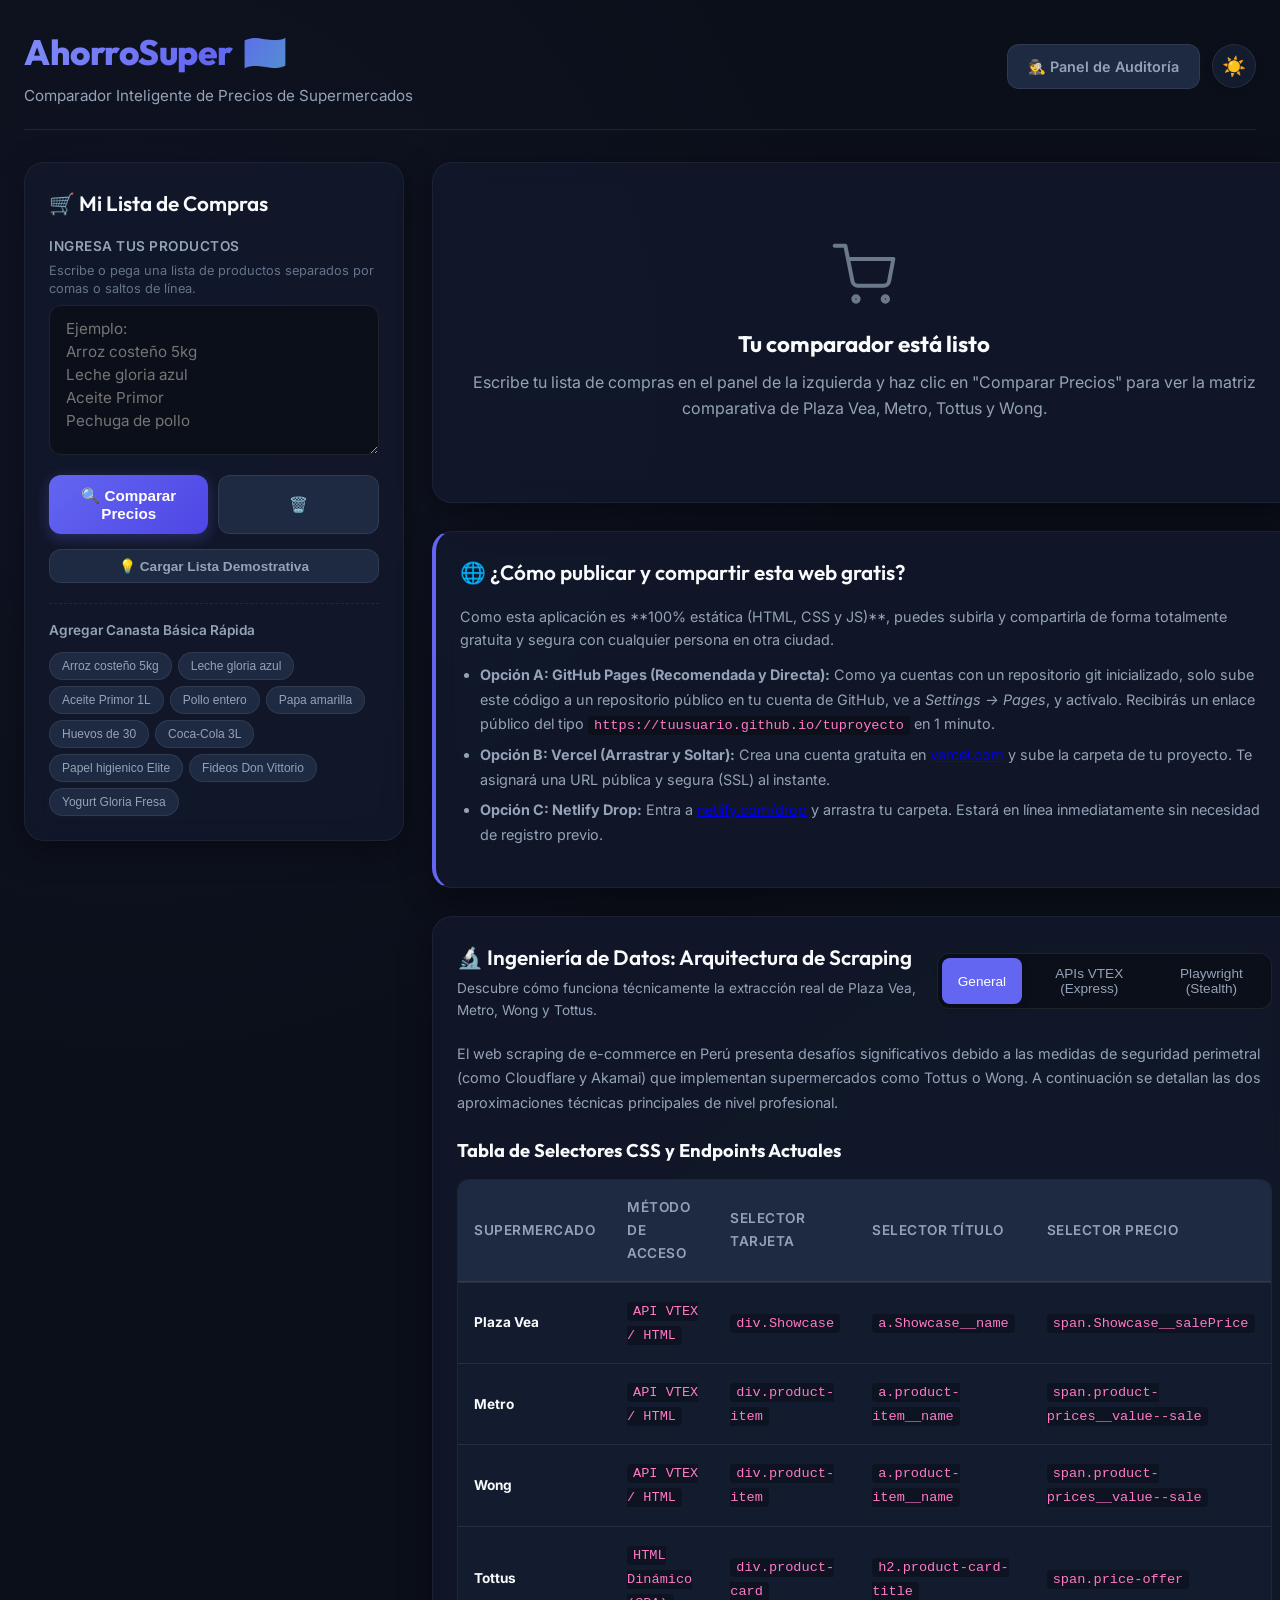
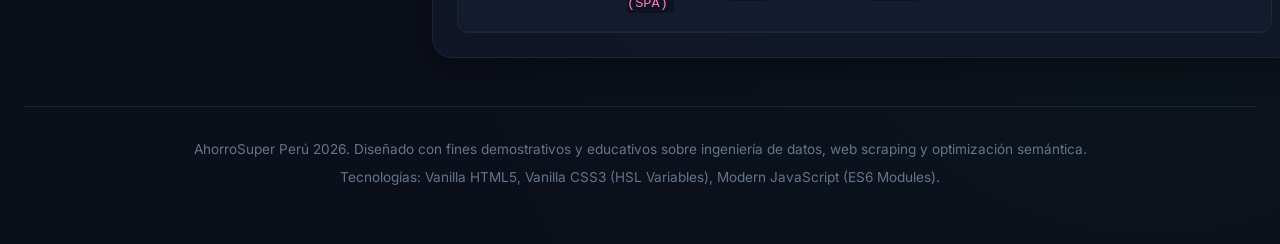
==== index.html @ aae30f2a "feat: implement price comparison, separate audit page, and card toggles" ====
<!DOCTYPE html>
<html lang="es" data-theme="dark">
<head>
  <meta charset="UTF-8">
  <meta name="viewport" content="width=device-width, initial-scale=1.0">
  <title>AhorroSuper 🇵🇪 | Comparador de Precios de Supermercados de Perú</title>
  <meta name="description" content="Compara precios en tiempo real entre Plaza Vea, Metro, Tottus y Wong. Optimiza tu canasta familiar y ahorra al máximo con estrategias inteligentes.">
  <link rel="stylesheet" href="style.css">
</head>
<body>

  <div class="app-container">
    <!-- Encabezado -->
    <header>
      <div class="logo-section">
        <h1>AhorroSuper<span>🇵🇪</span></h1>
        <p>Comparador Inteligente de Precios de Supermercados</p>
      </div>
      <div class="header-actions">
        <a href="audit.html" class="nav-link" style="background-color: var(--bg-tertiary); border: 1px solid var(--border-color); color: var(--text-secondary); padding: 10px 20px; border-radius: var(--radius-md); text-decoration: none; font-weight: 600; font-size: 0.9rem; display: inline-flex; align-items: center; gap: 8px; transition: var(--transition);">🕵️ Panel de Auditoría</a>
        <button id="theme-toggle" class="theme-toggle-btn" title="Cambiar tema">☀️</button>
      </div>
    </header>

    <!-- Layout Principal -->
    <main class="main-layout">
      
      <!-- Barra Lateral / Panel de Entrada -->
      <section class="card sidebar-card">
        <h2 class="card-title">🛒 Mi Lista de Compras</h2>
        
        <div class="input-group">
          <label for="bulk-input" class="input-label">Ingresa tus Productos</label>
          <p class="input-desc">Escribe o pega una lista de productos separados por comas o saltos de línea.</p>
          <textarea id="bulk-input" class="form-control" placeholder="Ejemplo:&#10;Arroz costeño 5kg&#10;Leche gloria azul&#10;Aceite Primor&#10;Pechuga de pollo"></textarea>
        </div>

        <div style="display: flex; gap: 10px; margin-bottom: 15px;">
          <button id="btn-compare" class="btn btn-primary">
            🔍 Comparar Precios
          </button>
          <button id="btn-clear" class="btn btn-secondary" title="Limpiar todo">
            🗑️
          </button>
        </div>

        <button id="btn-demo-list" class="btn btn-secondary" style="font-size: 0.85rem; padding: 8px 16px;">
          💡 Cargar Lista Demostrativa
        </button>

        <!-- Sugerencias Rápidas -->
        <div class="suggestions-box">
          <h4 class="suggestions-title">Agregar Canasta Básica Rápida</h4>
          <div class="suggestions-list">
            <button class="tag-btn">Arroz costeño 5kg</button>
            <button class="tag-btn">Leche gloria azul</button>
            <button class="tag-btn">Aceite Primor 1L</button>
            <button class="tag-btn">Pollo entero</button>
            <button class="tag-btn">Papa amarilla</button>
            <button class="tag-btn">Huevos de 30</button>
            <button class="tag-btn">Coca-Cola 3L</button>
            <button class="tag-btn">Papel higienico Elite</button>
            <button class="tag-btn">Fideos Don Vittorio</button>
            <button class="tag-btn">Yogurt Gloria Fresa</button>
          </div>
        </div>
      </section>

      <!-- Panel de Resultados (Matriz + Ahorros) -->
      <section style="display: flex; flex-direction: column; gap: 28px;">
        
        <!-- Estado Inicial Vacío -->
        <div id="empty-state" class="card empty-state">
          <svg width="64" height="64" viewBox="0 0 24 24" fill="none" stroke="currentColor" stroke-width="1.5" stroke-linecap="round" stroke-linejoin="round">
            <circle cx="9" cy="21" r="1"></circle>
            <circle cx="20" cy="21" r="1"></circle>
            <path d="M1 1h4l2.68 13.39a2 2 0 0 0 2 1.61h9.72a2 2 0 0 0 2-1.61L23 6H6"></path>
          </svg>
          <h3>Tu comparador está listo</h3>
          <p>Escribe tu lista de compras en el panel de la izquierda y haz clic en "Comparar Precios" para ver la matriz comparativa de Plaza Vea, Metro, Tottus y Wong.</p>
        </div>

        <!-- Pantalla de Carga Interactiva y Simulación de Scraping -->
        <div id="loader-card" class="card loader-card" style="display: none;">
          <div class="spinner"></div>
          <h3 id="loader-text">Inicializando motores de búsqueda...</h3>
          <p style="color: var(--text-secondary); font-size: 0.9rem; margin-top: 4px;">Ejecutando consultas de scraping simuladas en tiempo real para evitar bloqueos...</p>
          <div id="loader-logs" class="loader-logs"></div>
        </div>

        <!-- Matriz Comparativa y Optimizaciones (Ocultos al inicio) -->
        <div id="results-section" class="results-container" style="display: none;">
          
          <!-- Tabla de la Matriz -->
          <div class="card">
            <div class="table-header-actions">
              <h3 class="matrix-title">
                📊 Matriz Comparativa de Precios
                <span class="matrix-badge">Perú 2026</span>
              </h3>
              
              <!-- Toggle de precios Regulares vs Tarjetas -->
              <div class="price-toggle-container">
                <span style="font-size: 0.8rem; font-weight: 600; color: var(--text-secondary); margin-right: 8px;">VER PRECIOS:</span>
                <div class="scraping-tabs" style="display: inline-flex;">
                  <button id="price-type-regular" class="scraping-tab-btn active" style="padding: 6px 12px; font-size: 0.78rem;">Estándar</button>
                  <button id="price-type-card" class="scraping-tab-btn" style="padding: 6px 12px; font-size: 0.78rem;">Con Tarjeta 💳</button>
                </div>
              </div>

              <button id="btn-export" class="btn btn-secondary" style="width: auto; padding: 8px 16px; font-size: 0.85rem;">
                📥 Exportar a Excel (CSV)
              </button>
            </div>
            
            <div class="table-wrapper">
              <table class="matrix-table">
                <thead>
                  <tr>
                    <th>Producto Solicitado</th>
                    <th class="store-th plazavea-th">Plaza Vea</th>
                    <th class="store-th metro-th">Metro</th>
                    <th class="store-th tottus-th">Tottus</th>
                    <th class="store-th wong-th">Wong</th>
                  </tr>
                </thead>
                <tbody id="matrix-body">
                  <!-- Se rellena dinámicamente -->
                </tbody>
              </table>
            </div>
          </div>

          <!-- Optimizador de Ahorros -->
          <div class="card">
            <h3 class="card-title">💡 Optimizador de Presupuesto Familiar</h3>
            <p style="color: var(--text-secondary); font-size: 0.9rem; margin-bottom: 20px;">Comparamos los dos mejores métodos para realizar tus compras y maximizar tu ahorro mensual.</p>
            
            <div class="optimizer-section">
              
              <!-- Compra Única -->
              <div class="opt-card">
                <h4 class="opt-card-title">🛒 Opción A: Compra en un solo lugar</h4>
                <p style="color: var(--text-muted); font-size: 0.8rem; margin-bottom: 12px; line-height:1.4;">Ideal si prefieres hacer tu compra completa en un solo local por comodidad, tiempo o delivery único.</p>
                <div id="opt-single-container" style="display: flex; flex-direction: column; flex-grow: 1;">
                  <!-- Se rellena dinámicamente -->
                </div>
              </div>

              <!-- Compra Dividida Inteligente -->
              <div class="opt-card" style="border-color: var(--success-border);">
                <h4 class="opt-card-title" style="color: var(--success);">⚡ Opción B: Estrategia Dividida</h4>
                <p style="color: var(--text-muted); font-size: 0.8rem; margin-bottom: 12px; line-height:1.4;">La opción óptima. Compra cada producto individual en la tienda que lo tiene al precio más bajo.</p>
                <div id="opt-split-container" style="display: flex; flex-direction: column; flex-grow: 1;">
                  <!-- Se rellena dinámicamente -->
                </div>
              </div>

            </div>

            <!-- Banner de Ahorro Final -->
            <div id="savings-banner" class="savings-banner">
              <!-- Se rellena dinámicamente -->
            </div>
          </div>

        </div>



        <!-- Sección de Compartición Pública / Guía técnica -->
        <section class="card" style="border-left: 4px solid var(--accent-color);">
          <h3 class="card-title">🌐 ¿Cómo publicar y compartir esta web gratis?</h3>
          <p style="color: var(--text-secondary); font-size: 0.9rem; margin-bottom: 12px;">
            Como esta aplicación es **100% estática (HTML, CSS y JS)**, puedes subirla y compartirla de forma totalmente gratuita y segura con cualquier persona en otra ciudad.
          </p>
          <div class="doc-content">
            <ul>
              <li>
                <strong>Opción A: GitHub Pages (Recomendada y Directa):</strong>
                Como ya cuentas con un repositorio git inicializado, solo sube este código a un repositorio público en tu cuenta de GitHub, ve a <em>Settings -> Pages</em>, y actívalo. Recibirás un enlace público del tipo <code>https://tuusuario.github.io/tuproyecto</code> en 1 minuto.
              </li>
              <li>
                <strong>Opción B: Vercel (Arrastrar y Soltar):</strong>
                Crea una cuenta gratuita en <a href="https://vercel.com" target="_blank">vercel.com</a> y sube la carpeta de tu proyecto. Te asignará una URL pública y segura (SSL) al instante.
              </li>
              <li>
                <strong>Opción C: Netlify Drop:</strong>
                Entra a <a href="https://app.netlify.com/drop" target="_blank">netlify.com/drop</a> y arrastra tu carpeta. Estará en línea inmediatamente sin necesidad de registro previo.
              </li>
            </ul>
          </div>
        </section>

        <!-- Sección de Arquitectura y Guía Técnica de Scraping -->
        <section class="card">
          <div class="scraping-header">
            <div>
              <h3 class="card-title" style="margin-bottom: 4px;">🔬 Ingeniería de Datos: Arquitectura de Scraping</h3>
              <p style="color: var(--text-secondary); font-size: 0.85rem;">Descubre cómo funciona técnicamente la extracción real de Plaza Vea, Metro, Wong y Tottus.</p>
            </div>
            <div class="scraping-tabs">
              <button id="tab-overview" class="scraping-tab-btn active">General</button>
              <button id="tab-vtex" class="scraping-tab-btn">APIs VTEX (Express)</button>
              <button id="tab-playwright" class="scraping-tab-btn">Playwright (Stealth)</button>
            </div>
          </div>
          
          <div id="scraping-content" class="doc-content">
            <!-- Se rellena dinámicamente -->
          </div>
        </section>

      </section>

    </main>

    <!-- Pie de Página -->
    <footer>
      <p>AhorroSuper Perú 2026. Diseñado con fines demostrativos y educativos sobre ingeniería de datos, web scraping y optimización semántica.</p>
      <p style="margin-top: 6px;">Tecnologías: Vanilla HTML5, Vanilla CSS3 (HSL Variables), Modern JavaScript (ES6 Modules).</p>
    </footer>
  </div>

  <!-- Botón Volver Arriba -->
  <button id="scroll-top-btn" class="scroll-top-btn" title="Volver al inicio">▲</button>

  <script src="app.js"></script>
</body>
</html>
---- style.css ----
/* Reset e importación de fuentes premium */
@import url('https://fonts.googleapis.com/css2?family=Inter:wght@300;400;500;600;700&family=Outfit:wght@400;500;600;700;800&display=swap');

*, *::before, *::after {
  box-sizing: border-box;
  margin: 0;
  padding: 0;
}

:root {
  /* Paleta de colores - Modo Oscuro (Por defecto) */
  --bg-primary: #0b0f19;
  --bg-secondary: #131b2e;
  --bg-tertiary: #1e2942;
  --border-color: rgba(255, 255, 255, 0.08);
  --border-focus: rgba(99, 102, 241, 0.4);
  
  --text-primary: #f8fafc;
  --text-secondary: #94a3b8;
  --text-muted: #64748b;
  
  --accent-color: #6366f1; /* Indigo */
  --accent-gradient: linear-gradient(135deg, #6366f1 0%, #4f46e5 100%);
  --accent-hover: #4f46e5;
  
  /* Estados */
  --success: #10b981; /* Esmeralda para el precio más bajo */
  --success-bg: rgba(16, 185, 129, 0.15);
  --success-border: rgba(16, 185, 129, 0.3);
  
  --warning: #f59e0b; /* Ámbar para precios intermedios o advertencias */
  --warning-bg: rgba(245, 158, 11, 0.12);
  
  --danger: #ef4444; /* Rojo para el precio más alto */
  --danger-bg: rgba(239, 68, 68, 0.15);
  --danger-border: rgba(239, 68, 68, 0.3);
  
  /* Supermercados */
  --color-plazavea: #e30613;
  --color-metro: #fcd116;
  --color-tottus: #009639;
  --color-wong: #eb1c24;
  
  /* Efecto Glass */
  --glass-bg: rgba(19, 27, 46, 0.7);
  --glass-border: rgba(255, 255, 255, 0.05);
  --glass-shadow: 0 8px 32px 0 rgba(0, 0, 0, 0.37);
  --glass-blur: blur(12px);

  /* Sombras y Radios */
  --radius-sm: 8px;
  --radius-md: 12px;
  --radius-lg: 20px;
  --radius-xl: 28px;
  --shadow-sm: 0 2px 8px rgba(0, 0, 0, 0.15);
  --shadow-md: 0 8px 24px rgba(0, 0, 0, 0.25);
  --shadow-lg: 0 16px 48px rgba(0, 0, 0, 0.35);
  
  --transition: all 0.3s cubic-bezier(0.4, 0, 0.2, 1);
}

/* Paleta de colores - Modo Claro */
[data-theme="light"] {
  --bg-primary: #f8fafc;
  --bg-secondary: #ffffff;
  --bg-tertiary: #f1f5f9;
  --border-color: rgba(0, 0, 0, 0.08);
  --border-focus: rgba(99, 102, 241, 0.3);
  
  --text-primary: #0f172a;
  --text-secondary: #475569;
  --text-muted: #94a3b8;
  
  --accent-color: #4f46e5;
  --accent-gradient: linear-gradient(135deg, #4f46e5 0%, #3730a3 100%);
  --accent-hover: #3730a3;
  
  --success-bg: rgba(16, 185, 129, 0.1);
  --success-border: rgba(16, 185, 129, 0.2);
  
  --danger-bg: rgba(239, 68, 68, 0.08);
  --danger-border: rgba(239, 68, 68, 0.15);
  
  --glass-bg: rgba(255, 255, 255, 0.75);
  --glass-border: rgba(0, 0, 0, 0.04);
  --glass-shadow: 0 8px 32px 0 rgba(31, 38, 135, 0.06);
  --glass-blur: blur(12px);
  
  --shadow-sm: 0 2px 8px rgba(0, 0, 0, 0.04);
  --shadow-md: 0 8px 24px rgba(31, 38, 135, 0.05);
  --shadow-lg: 0 16px 48px rgba(31, 38, 135, 0.08);
}

/* Estructura general */
body {
  font-family: 'Inter', sans-serif;
  background-color: var(--bg-primary);
  color: var(--text-primary);
  line-height: 1.6;
  min-height: 100vh;
  display: flex;
  flex-direction: column;
  transition: background-color 0.3s ease, color 0.3s ease;
  overflow-x: hidden;
  background-image: 
    radial-gradient(circle at 10% 20%, rgba(99, 102, 241, 0.05) 0%, transparent 40%),
    radial-gradient(circle at 90% 80%, rgba(16, 185, 129, 0.03) 0%, transparent 40%);
}

.app-container {
  max-width: 1300px;
  width: 100%;
  margin: 0 auto;
  padding: 24px;
  flex-grow: 1;
}

/* Encabezado */
header {
  display: flex;
  justify-content: space-between;
  align-items: center;
  margin-bottom: 32px;
  padding-bottom: 20px;
  border-bottom: 1px solid var(--border-color);
}

.logo-section h1 {
  font-family: 'Outfit', sans-serif;
  font-size: 2.2rem;
  font-weight: 800;
  letter-spacing: -0.5px;
  background: linear-gradient(120deg, #818cf8 0%, #6366f1 50%, #34d399 100%);
  -webkit-background-clip: text;
  -webkit-text-fill-color: transparent;
  display: flex;
  align-items: center;
  gap: 10px;
}

.logo-section p {
  color: var(--text-secondary);
  font-size: 0.95rem;
  font-weight: 400;
  margin-top: 4px;
}

.header-actions {
  display: flex;
  align-items: center;
  gap: 12px;
}

/* Botón de cambio de tema */
.theme-toggle-btn {
  background: var(--bg-secondary);
  border: 1px solid var(--border-color);
  color: var(--text-primary);
  padding: 10px;
  border-radius: 50%;
  cursor: pointer;
  width: 44px;
  height: 44px;
  display: flex;
  align-items: center;
  justify-content: center;
  font-size: 1.2rem;
  box-shadow: var(--shadow-sm);
  transition: var(--transition);
}

.theme-toggle-btn:hover {
  transform: scale(1.08) rotate(15deg);
  border-color: var(--accent-color);
  background-color: var(--bg-tertiary);
}

/* Layout Principal */
.main-layout {
  display: grid;
  grid-template-columns: 380px 1fr;
  gap: 28px;
  align-items: start;
}

@media (max-width: 1024px) {
  .main-layout {
    grid-template-columns: 1fr;
  }
}

/* Tarjetas y Contenedores */
.card {
  background: var(--glass-bg);
  backdrop-filter: var(--glass-blur);
  -webkit-backdrop-filter: var(--glass-blur);
  border: 1px solid var(--glass-border);
  border-radius: var(--radius-lg);
  padding: 24px;
  box-shadow: var(--glass-shadow);
  transition: transform 0.3s ease, box-shadow 0.3s ease;
}

.card:hover {
  box-shadow: 0 12px 40px 0 rgba(0, 0, 0, 0.45);
}

[data-theme="light"] .card:hover {
  box-shadow: 0 12px 40px 0 rgba(31, 38, 135, 0.08);
}

.card-title {
  font-family: 'Outfit', sans-serif;
  font-size: 1.3rem;
  font-weight: 600;
  margin-bottom: 16px;
  color: var(--text-primary);
  display: flex;
  align-items: center;
  gap: 10px;
}

/* Panel de Entrada (Input Panel) */
.input-group {
  display: flex;
  flex-direction: column;
  gap: 8px;
  margin-bottom: 20px;
}

.input-label {
  font-size: 0.85rem;
  font-weight: 600;
  color: var(--text-secondary);
  text-transform: uppercase;
  letter-spacing: 0.5px;
}

.input-desc {
  font-size: 0.8rem;
  color: var(--text-muted);
  line-height: 1.4;
  margin-top: -4px;
}

textarea.form-control {
  min-height: 150px;
  resize: vertical;
  font-family: 'Inter', sans-serif;
  font-size: 0.95rem;
  line-height: 1.5;
}

.form-control {
  background-color: var(--bg-primary);
  border: 1px solid var(--border-color);
  color: var(--text-primary);
  border-radius: var(--radius-md);
  padding: 12px 16px;
  width: 100%;
  transition: var(--transition);
}

.form-control:focus {
  outline: none;
  border-color: var(--accent-color);
  box-shadow: 0 0 0 4px var(--border-focus);
}

/* Botones */
.btn {
  display: inline-flex;
  align-items: center;
  justify-content: center;
  gap: 8px;
  font-weight: 600;
  font-size: 0.95rem;
  padding: 12px 24px;
  border-radius: var(--radius-md);
  border: none;
  cursor: pointer;
  transition: var(--transition);
  width: 100%;
}

.btn-primary {
  background: var(--accent-gradient);
  color: #ffffff;
  box-shadow: 0 4px 14px rgba(99, 102, 241, 0.3);
}

.btn-primary:hover {
  transform: translateY(-2px);
  box-shadow: 0 6px 20px rgba(99, 102, 241, 0.4);
  background: var(--accent-hover);
}

.btn-primary:active {
  transform: translateY(0);
}

.btn-secondary {
  background-color: var(--bg-tertiary);
  border: 1px solid var(--border-color);
  color: var(--text-secondary);
}

.btn-secondary:hover {
  color: var(--text-primary);
  background-color: var(--bg-secondary);
  border-color: var(--text-secondary);
}

/* Sugerencias de productos */
.suggestions-box {
  margin-top: 20px;
  border-top: 1px dashed var(--border-color);
  padding-top: 16px;
}

.suggestions-title {
  font-size: 0.85rem;
  color: var(--text-secondary);
  font-weight: 600;
  margin-bottom: 10px;
}

.suggestions-list {
  display: flex;
  flex-wrap: wrap;
  gap: 6px;
}

.tag-btn {
  background-color: var(--bg-tertiary);
  border: 1px solid var(--border-color);
  color: var(--text-secondary);
  font-size: 0.75rem;
  padding: 6px 12px;
  border-radius: 20px;
  cursor: pointer;
  transition: var(--transition);
}

.tag-btn:hover {
  color: var(--text-primary);
  border-color: var(--accent-color);
  background-color: var(--bg-primary);
  transform: translateY(-1px);
}

/* Panel de Resultados */
.results-container {
  display: flex;
  flex-direction: column;
  gap: 24px;
}

/* Cargador e Historial */
.loader-card {
  display: flex;
  flex-direction: column;
  align-items: center;
  justify-content: center;
  padding: 60px 24px;
  text-align: center;
}

.spinner {
  width: 48px;
  height: 48px;
  border: 4px solid rgba(99, 102, 241, 0.1);
  border-left-color: var(--accent-color);
  border-radius: 50%;
  animation: spin 1s linear infinite;
  margin-bottom: 20px;
}

@keyframes spin {
  to { transform: rotate(360deg); }
}

.loader-logs {
  background-color: rgba(0, 0, 0, 0.2);
  font-family: 'Courier New', Courier, monospace;
  font-size: 0.8rem;
  color: var(--success);
  padding: 12px;
  border-radius: var(--radius-sm);
  width: 100%;
  max-width: 480px;
  text-align: left;
  margin-top: 16px;
  min-height: 70px;
  border: 1px solid rgba(255, 255, 255, 0.05);
}

/* Estado Vacío (Empty State) */
.empty-state {
  display: flex;
  flex-direction: column;
  align-items: center;
  justify-content: center;
  padding: 80px 24px;
  text-align: center;
  color: var(--text-secondary);
}

.empty-state svg {
  margin-bottom: 20px;
  opacity: 0.7;
}

.empty-state h3 {
  font-family: 'Outfit', sans-serif;
  font-size: 1.4rem;
  color: var(--text-primary);
  margin-bottom: 8px;
}

/* Tabla Comparativa */
.table-header-actions {
  display: flex;
  justify-content: space-between;
  align-items: center;
  margin-bottom: 16px;
  flex-wrap: wrap;
  gap: 12px;
}

.matrix-title {
  font-family: 'Outfit', sans-serif;
  font-size: 1.25rem;
  font-weight: 600;
  display: flex;
  align-items: center;
  gap: 8px;
}

.matrix-badge {
  background-color: var(--accent-color);
  color: #fff;
  font-size: 0.75rem;
  font-weight: 700;
  padding: 4px 8px;
  border-radius: 12px;
}

.table-wrapper {
  overflow-x: auto;
  border-radius: var(--radius-md);
  border: 1px solid var(--border-color);
  background-color: rgba(0,0,0,0.1);
}

table.matrix-table {
  width: 100%;
  border-collapse: collapse;
  text-align: left;
  font-size: 0.95rem;
}

th {
  background-color: var(--bg-tertiary);
  color: var(--text-secondary);
  font-weight: 600;
  padding: 16px;
  font-size: 0.85rem;
  text-transform: uppercase;
  letter-spacing: 0.5px;
  border-bottom: 2px solid var(--border-color);
}

td {
  padding: 16px;
  border-bottom: 1px solid var(--border-color);
  vertical-align: middle;
  background-color: var(--bg-secondary);
}

.store-th {
  text-align: center;
  font-weight: 700;
}

.plazavea-th { border-top: 3px solid var(--color-plazavea); }
.metro-th { border-top: 3px solid var(--color-metro); }
.tottus-th { border-top: 3px solid var(--color-tottus); }
.wong-th { border-top: 3px solid var(--color-wong); }

.product-cell {
  display: flex;
  flex-direction: column;
}

.product-cell-name {
  font-weight: 600;
  color: var(--text-primary);
}

.product-cell-meta {
  font-size: 0.78rem;
  color: var(--text-muted);
  margin-top: 2px;
}

.price-cell {
  text-align: center;
  font-weight: 500;
  font-size: 1.05rem;
  font-family: 'Outfit', sans-serif;
  transition: var(--transition);
}

/* Estados de Celda de Precio */
.price-best {
  background-color: var(--success-bg) !important;
  color: var(--success) !important;
  border: 1px solid var(--success-border);
  font-weight: 700;
  position: relative;
}

.price-best::after {
  content: '🏆';
  font-size: 0.7rem;
  position: absolute;
  top: 4px;
  right: 4px;
}

.price-worst {
  background-color: var(--danger-bg) !important;
  color: var(--danger) !important;
  border: 1px solid var(--danger-border);
  opacity: 0.85;
}

.price-normal {
  color: var(--text-secondary);
}

/* Optimizador de Ahorro (Savings Optimizer) */
.optimizer-section {
  display: grid;
  grid-template-columns: 1fr 1.2fr;
  gap: 20px;
  margin-top: 12px;
}

@media (max-width: 768px) {
  .optimizer-section {
    grid-template-columns: 1fr;
  }
}

.opt-card {
  padding: 20px;
  border-radius: var(--radius-md);
  border: 1px solid var(--border-color);
  background-color: rgba(255, 255, 255, 0.02);
  display: flex;
  flex-direction: column;
}

.opt-card-title {
  font-size: 1rem;
  font-weight: 600;
  margin-bottom: 12px;
  display: flex;
  align-items: center;
  gap: 8px;
  color: var(--text-primary);
}

.opt-store-row {
  display: flex;
  justify-content: space-between;
  padding: 10px 0;
  border-bottom: 1px solid var(--border-color);
  font-size: 0.9rem;
}

.opt-store-row:last-child {
  border-bottom: none;
}

.opt-store-name {
  display: flex;
  align-items: center;
  gap: 8px;
  font-weight: 500;
}

.store-indicator {
  width: 10px;
  height: 10px;
  border-radius: 50%;
}

.indicator-plazavea { background-color: var(--color-plazavea); }
.indicator-metro { background-color: var(--color-metro); }
.indicator-tottus { background-color: var(--color-tottus); }
.indicator-wong { background-color: var(--color-wong); }

.opt-store-price {
  font-weight: 600;
  font-family: 'Outfit', sans-serif;
}

.opt-store-price.cheapest {
  color: var(--success);
}

.savings-banner {
  background: linear-gradient(135deg, rgba(16, 185, 129, 0.15) 0%, rgba(52, 211, 153, 0.05) 100%);
  border: 1px solid var(--success-border);
  padding: 20px;
  border-radius: var(--radius-md);
  margin-top: 16px;
  display: flex;
  align-items: center;
  gap: 16px;
}

.savings-icon-large {
  font-size: 2.2rem;
  background-color: var(--success-bg);
  width: 60px;
  height: 60px;
  display: flex;
  align-items: center;
  justify-content: center;
  border-radius: 50%;
  border: 1px solid var(--success-border);
}

.savings-text h4 {
  font-family: 'Outfit', sans-serif;
  font-size: 1.15rem;
  color: var(--success);
  margin-bottom: 2px;
}

.savings-text p {
  font-size: 0.85rem;
  color: var(--text-secondary);
}

/* Split Cart Table */
.split-table {
  width: 100%;
  font-size: 0.85rem;
  margin-top: 12px;
  border-collapse: collapse;
}

.split-table th {
  padding: 8px 12px;
  font-size: 0.75rem;
}

.split-table td {
  padding: 8px 12px;
  background-color: transparent;
  border-bottom: 1px solid var(--border-color);
}

.split-store-badge {
  display: inline-block;
  padding: 2px 6px;
  border-radius: 4px;
  color: #fff;
  font-weight: 700;
  font-size: 0.7rem;
}

/* Panel de Arquitectura de Scraping */
.scraping-header {
  display: flex;
  justify-content: space-between;
  align-items: center;
  margin-bottom: 20px;
}

.scraping-tabs {
  display: flex;
  gap: 8px;
  background-color: var(--bg-primary);
  padding: 4px;
  border-radius: var(--radius-md);
  border: 1px solid var(--border-color);
}

.scraping-tab-btn {
  background: transparent;
  border: none;
  color: var(--text-secondary);
  padding: 8px 16px;
  border-radius: var(--radius-sm);
  font-size: 0.85rem;
  font-weight: 500;
  cursor: pointer;
  transition: var(--transition);
}

.scraping-tab-btn.active {
  background-color: var(--accent-color);
  color: #fff;
  box-shadow: var(--shadow-sm);
}

.doc-content {
  line-height: 1.7;
}

.doc-content h3 {
  font-family: 'Outfit', sans-serif;
  margin: 20px 0 10px;
  color: var(--text-primary);
  font-size: 1.15rem;
}

.doc-content p {
  color: var(--text-secondary);
  font-size: 0.9rem;
  margin-bottom: 16px;
}

.doc-content ul {
  margin-left: 20px;
  margin-bottom: 16px;
  color: var(--text-secondary);
  font-size: 0.9rem;
}

.doc-content li {
  margin-bottom: 6px;
}

code {
  font-family: 'Courier New', Courier, monospace;
  background-color: rgba(0,0,0,0.3);
  padding: 2px 6px;
  border-radius: 4px;
  font-size: 0.85rem;
  color: #ff79c6;
}

pre {
  background-color: #080c14 !important;
  border: 1px solid var(--border-color);
  border-radius: var(--radius-md);
  padding: 16px;
  overflow-x: auto;
  margin: 16px 0;
  box-shadow: inset 0 2px 10px rgba(0,0,0,0.5);
}

pre code {
  color: #f8f8f2;
  background-color: transparent;
  padding: 0;
  font-size: 0.85rem;
}

/* Pie de Página */
footer {
  text-align: center;
  padding: 32px 24px;
  border-top: 1px solid var(--border-color);
  color: var(--text-muted);
  font-size: 0.85rem;
  margin-top: 48px;
}

footer a {
  color: var(--accent-color);
  text-decoration: none;
  font-weight: 500;
}

footer a:hover {
  text-decoration: underline;
}

/* Botón flotante para regresar arriba */
.scroll-top-btn {
  position: fixed;
  bottom: 24px;
  right: 24px;
  background-color: var(--accent-color);
  color: #fff;
  border: none;
  width: 44px;
  height: 44px;
  border-radius: 50%;
  display: flex;
  align-items: center;
  justify-content: center;
  cursor: pointer;
  box-shadow: var(--shadow-md);
  opacity: 0;
  visibility: hidden;
  transition: var(--transition);
  z-index: 100;
}

.scroll-top-btn.visible {
  opacity: 1;
  visibility: visible;
}

.scroll-top-btn:hover {
  transform: translateY(-4px);
  background-color: var(--accent-hover);
}

/* Nuevos Estilos para Variantes de Precios y Tarjetas */
.regular-p {
  display: block;
  font-weight: 500;
}

.card-p {
  display: block;
  font-size: 0.72rem;
  color: var(--success);
  margin-top: 4px;
  font-weight: 600;
  display: flex;
  align-items: center;
  justify-content: center;
  gap: 4px;
}

.card-tag {
  font-size: 0.65rem;
  padding: 1px 4px;
  border-radius: 4px;
  color: #fff;
  font-weight: 800;
  text-transform: uppercase;
}

.card-tag.oh {
  background-color: var(--color-plazavea);
}

.card-tag.cmr {
  background-color: var(--color-tottus);
}

.card-tag.cenco {
  background-color: var(--color-wong);
}

.sim-badge {
  font-size: 0.65rem;
  background-color: var(--warning-bg);
  color: var(--warning);
  border: 1px solid rgba(245, 158, 11, 0.2);
  padding: 1px 6px;
  border-radius: 4px;
  margin-left: 6px;
  font-weight: 600;
  display: inline-block;
  vertical-align: middle;
}

.price-toggle-container {
  display: flex;
  align-items: center;
  background: var(--bg-tertiary);
  padding: 4px 10px;
  border-radius: var(--radius-md);
  border: 1px solid var(--border-color);
}
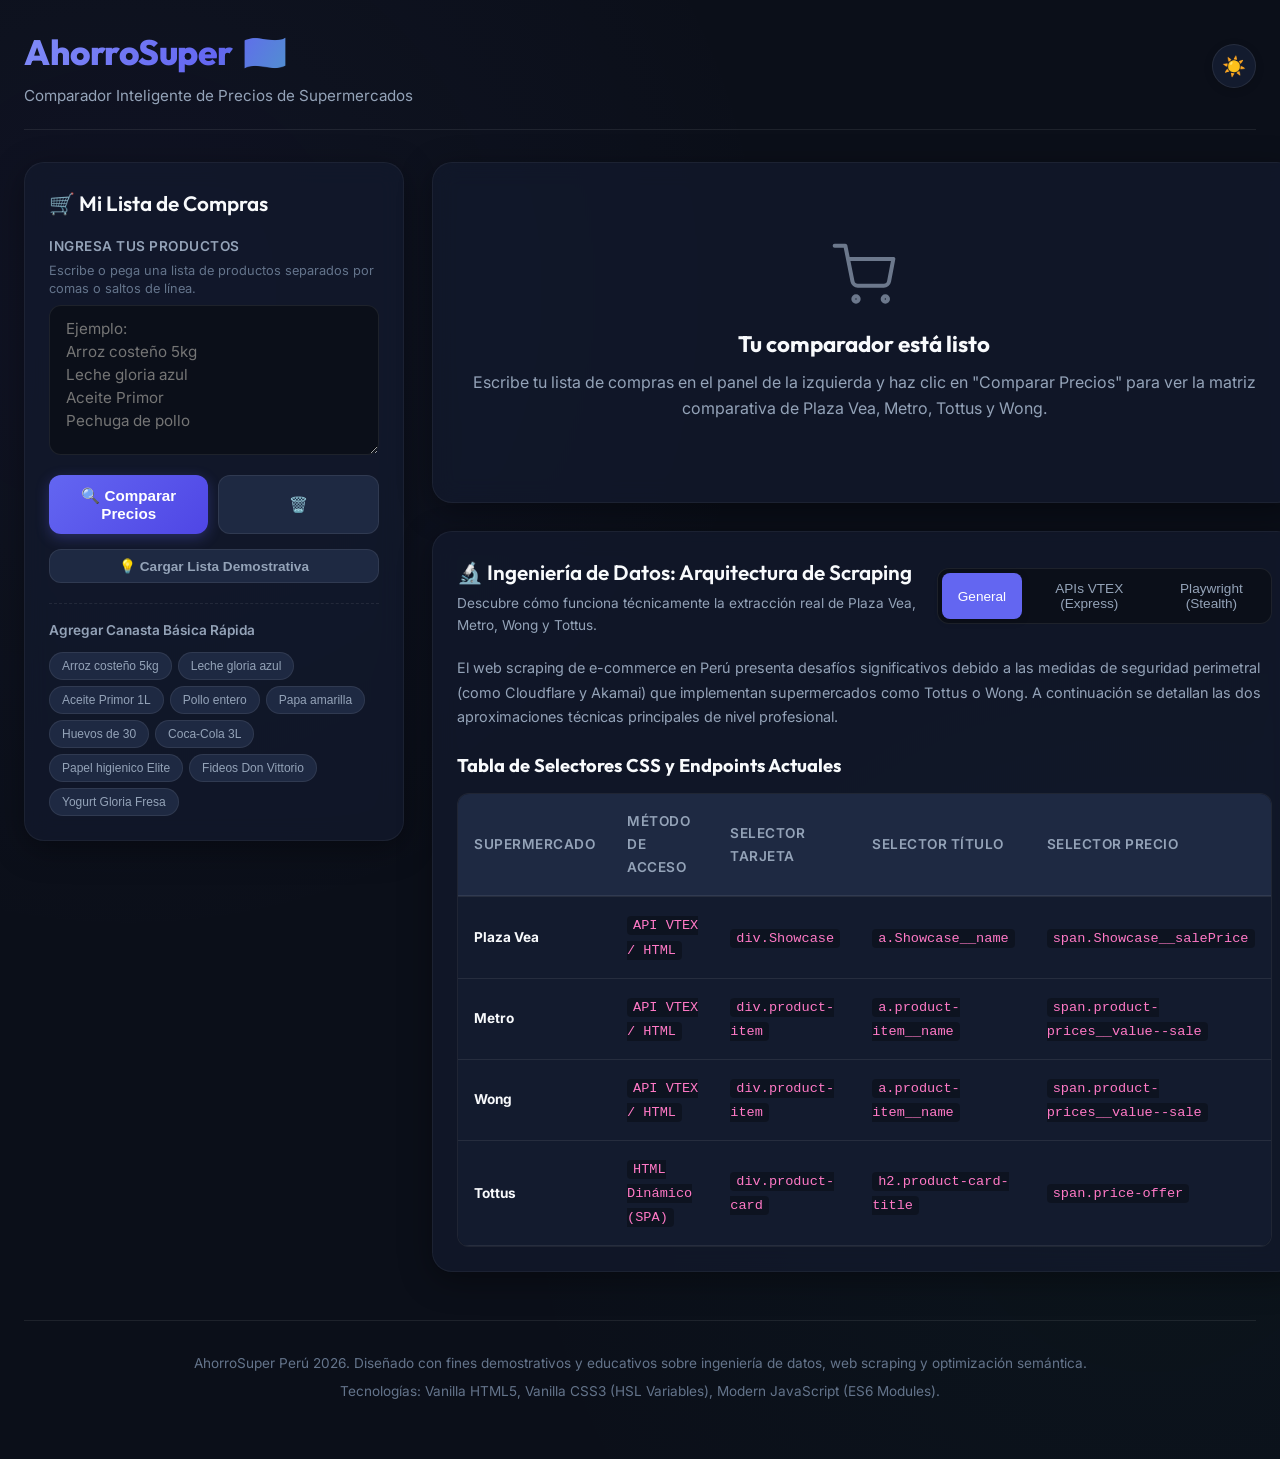
==== commit 204eb609: "chore: remove sharing section and audit link from index.html" ====
--- a/index.html
+++ b/index.html
@@ -17,7 +17,6 @@
         <p>Comparador Inteligente de Precios de Supermercados</p>
       </div>
       <div class="header-actions">
-        <a href="audit.html" class="nav-link" style="background-color: var(--bg-tertiary); border: 1px solid var(--border-color); color: var(--text-secondary); padding: 10px 20px; border-radius: var(--radius-md); text-decoration: none; font-weight: 600; font-size: 0.9rem; display: inline-flex; align-items: center; gap: 8px; transition: var(--transition);">🕵️ Panel de Auditoría</a>
         <button id="theme-toggle" class="theme-toggle-btn" title="Cambiar tema">☀️</button>
       </div>
     </header>
@@ -168,29 +167,7 @@
 
 
 
-        <!-- Sección de Compartición Pública / Guía técnica -->
-        <section class="card" style="border-left: 4px solid var(--accent-color);">
-          <h3 class="card-title">🌐 ¿Cómo publicar y compartir esta web gratis?</h3>
-          <p style="color: var(--text-secondary); font-size: 0.9rem; margin-bottom: 12px;">
-            Como esta aplicación es **100% estática (HTML, CSS y JS)**, puedes subirla y compartirla de forma totalmente gratuita y segura con cualquier persona en otra ciudad.
-          </p>
-          <div class="doc-content">
-            <ul>
-              <li>
-                <strong>Opción A: GitHub Pages (Recomendada y Directa):</strong>
-                Como ya cuentas con un repositorio git inicializado, solo sube este código a un repositorio público en tu cuenta de GitHub, ve a <em>Settings -> Pages</em>, y actívalo. Recibirás un enlace público del tipo <code>https://tuusuario.github.io/tuproyecto</code> en 1 minuto.
-              </li>
-              <li>
-                <strong>Opción B: Vercel (Arrastrar y Soltar):</strong>
-                Crea una cuenta gratuita en <a href="https://vercel.com" target="_blank">vercel.com</a> y sube la carpeta de tu proyecto. Te asignará una URL pública y segura (SSL) al instante.
-              </li>
-              <li>
-                <strong>Opción C: Netlify Drop:</strong>
-                Entra a <a href="https://app.netlify.com/drop" target="_blank">netlify.com/drop</a> y arrastra tu carpeta. Estará en línea inmediatamente sin necesidad de registro previo.
-              </li>
-            </ul>
-          </div>
-        </section>
+
 
         <!-- Sección de Arquitectura y Guía Técnica de Scraping -->
         <section class="card">
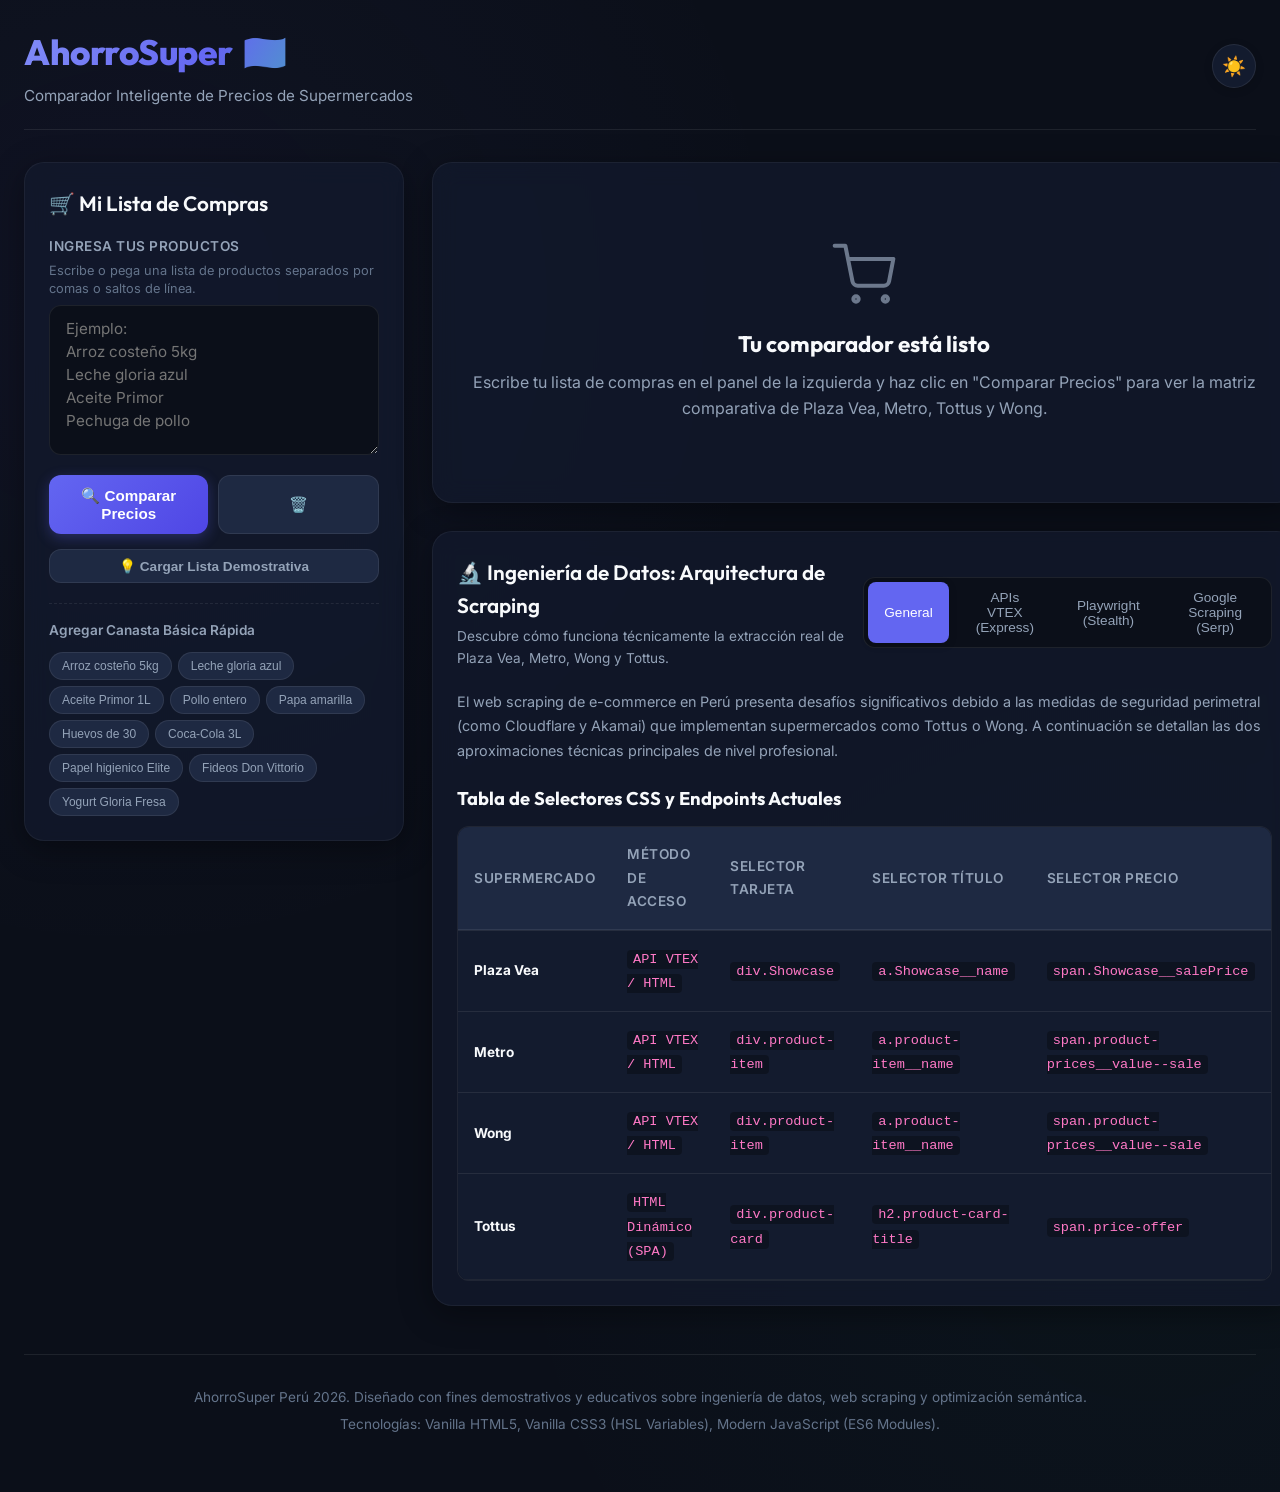
==== commit 6c6de701: "feat: implement Google SERP / Shopping scraping documentation panel and express node template" ====
--- a/index.html
+++ b/index.html
@@ -180,6 +180,7 @@
               <button id="tab-overview" class="scraping-tab-btn active">General</button>
               <button id="tab-vtex" class="scraping-tab-btn">APIs VTEX (Express)</button>
               <button id="tab-playwright" class="scraping-tab-btn">Playwright (Stealth)</button>
+              <button id="tab-google" class="scraping-tab-btn">Google Scraping (Serp)</button>
             </div>
           </div>
           
